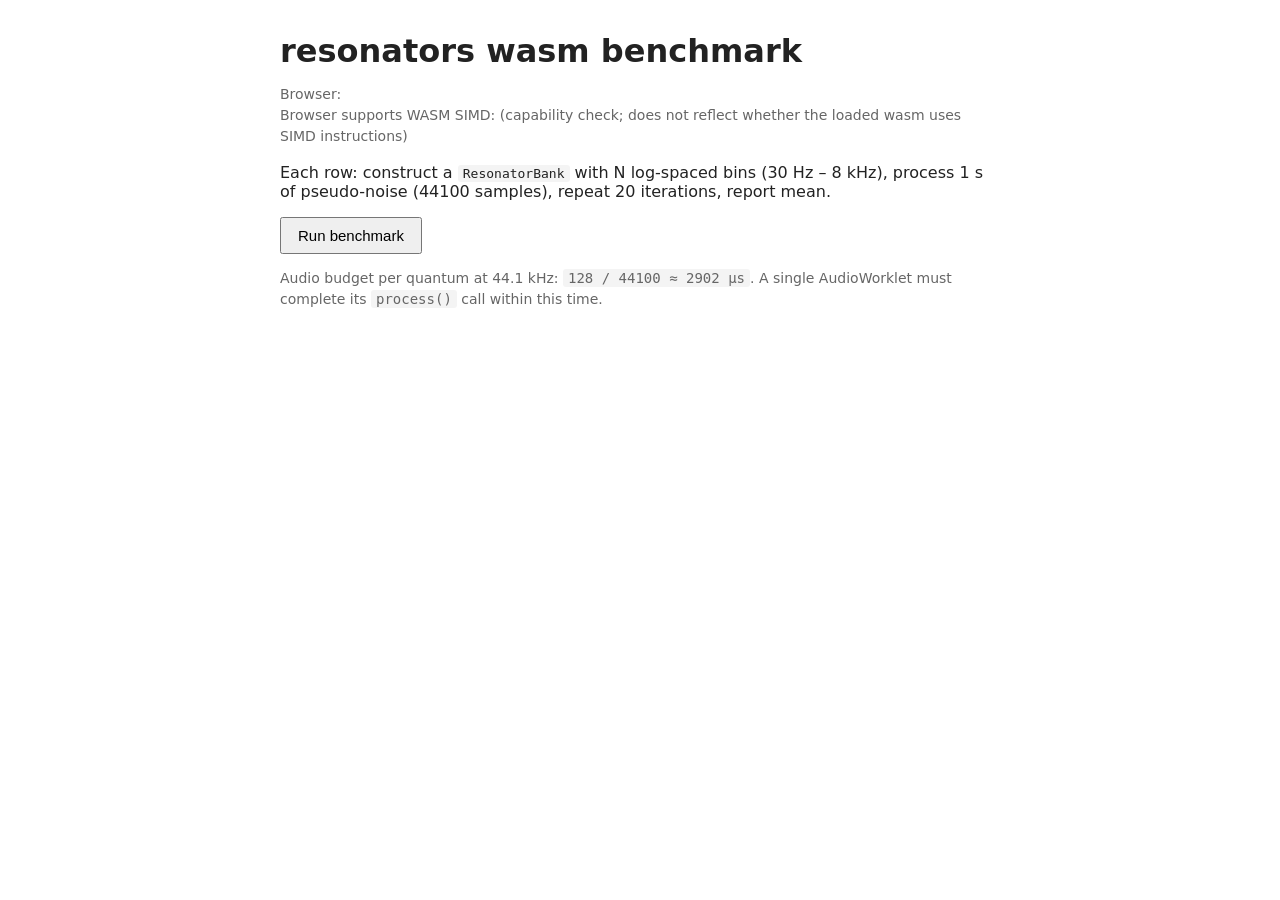
==== examples/web-bench/index.html @ 28d54997 "add in-browser wasm benchmark page" ====
<!DOCTYPE html>
<html lang="en">
<head>
  <meta charset="UTF-8">
  <title>resonators wasm benchmark</title>
  <style>
    body { font-family: system-ui, sans-serif; max-width: 720px; margin: 2em auto; padding: 0 1em; color: #222; }
    h1 { margin-bottom: 0.2em; }
    code { background: #f4f4f4; padding: 1px 5px; border-radius: 3px; }
    table { border-collapse: collapse; margin: 1em 0; }
    th, td { padding: 6px 14px; border-bottom: 1px solid #ddd; text-align: right; }
    th:first-child, td:first-child { text-align: left; }
    th { background: #f8f8f8; }
    button { padding: 8px 16px; font-size: 15px; cursor: pointer; }
    .meta { color: #666; font-size: 14px; line-height: 1.5; }
    .ok { color: #1a7f37; font-weight: 600; }
    .bad { color: #cf222e; font-weight: 600; }
    .running { color: #888; font-style: italic; }
  </style>
</head>
<body>
  <h1>resonators wasm benchmark</h1>
  <p class="meta">
    Browser: <span id="ua"></span><br>
    Browser supports WASM SIMD: <span id="simd"></span> (capability check; does not reflect whether the loaded wasm uses SIMD instructions)
  </p>

  <p>
    Each row: construct a <code>ResonatorBank</code> with N log-spaced bins (30 Hz – 8 kHz),
    process 1 s of pseudo-noise (44100 samples), repeat 20 iterations, report mean.
  </p>

  <button id="run">Run benchmark</button>
  <span id="status"></span>

  <table id="results" hidden>
    <thead>
      <tr>
        <th>bins</th>
        <th>ns / sample</th>
        <th>μs / 128-sample quantum</th>
        <th>% of audio budget @ 44.1 kHz</th>
      </tr>
    </thead>
    <tbody></tbody>
  </table>

  <p class="meta">
    Audio budget per quantum at 44.1 kHz: <code>128 / 44100 ≈ 2902 μs</code>.
    A single AudioWorklet must complete its <code>process()</code> call within this time.
  </p>

  <script type="module">
    import init, { ResonatorBank } from './pkg/resonators.js';

    const SAMPLE_RATE = 44100;
    const N_SAMPLES = SAMPLE_RATE;
    const WARMUP_ITERATIONS = 5;
    const ITERATIONS = 20;
    const BIN_COUNTS = [88, 264, 440, 880];
    const QUANTUM = 128;
    const QUANTUM_BUDGET_US = (QUANTUM / SAMPLE_RATE) * 1e6;

    document.getElementById('ua').textContent = navigator.userAgent;

    // Feature-detect WASM SIMD: validate a 1-instruction module containing v128.const.
    const simdBytes = new Uint8Array([
      0,97,115,109,1,0,0,0,1,5,1,96,0,1,123,3,2,1,0,
      10,10,1,8,0,65,0,253,15,253,98,11
    ]);
    const simdOk = WebAssembly.validate(simdBytes);
    const simdEl = document.getElementById('simd');
    simdEl.textContent = simdOk ? 'yes' : 'no';
    simdEl.className = simdOk ? 'ok' : 'bad';

    function logSpacedFreqs(n) {
      const freqs = new Float32Array(n);
      const lo = Math.log(30);
      const hi = Math.log(8000);
      const denom = Math.max(1, n - 1);
      for (let i = 0; i < n; i++) {
        freqs[i] = Math.exp(lo + (hi - lo) * i / denom);
      }
      return freqs;
    }

    function makeNoise(n) {
      const sig = new Float32Array(n);
      let x = 0xDEADBEEF | 0;
      for (let i = 0; i < n; i++) {
        x = (Math.imul(x, 1664525) + 1013904223) | 0;
        sig[i] = x / 2147483648;
      }
      return sig;
    }

    async function bench() {
      const status = document.getElementById('status');
      const tbody = document.querySelector('#results tbody');
      const table = document.getElementById('results');
      tbody.innerHTML = '';
      table.hidden = false;
      status.textContent = ' running…';
      status.className = 'running';

      // yield so the "running" text paints
      await new Promise(r => setTimeout(r, 0));

      const signal = makeNoise(N_SAMPLES);

      for (const nBins of BIN_COUNTS) {
        const freqs = logSpacedFreqs(nBins);
        const bank = new ResonatorBank(freqs, SAMPLE_RATE);
        for (let i = 0; i < WARMUP_ITERATIONS; i++) {
          bank.process_samples(signal);
        }

        const t0 = performance.now();
        for (let i = 0; i < ITERATIONS; i++) {
          bank.process_samples(signal);
        }
        const elapsed = performance.now() - t0;

        const nsPerSample = elapsed * 1e6 / ITERATIONS / N_SAMPLES;
        const usPerQuantum = nsPerSample * QUANTUM / 1000;
        const pct = (usPerQuantum / QUANTUM_BUDGET_US) * 100;

        const row = document.createElement('tr');
        row.innerHTML = `
          <td>${nBins}</td>
          <td>${nsPerSample.toFixed(0)}</td>
          <td>${usPerQuantum.toFixed(1)}</td>
          <td>${pct.toFixed(2)}%</td>
        `;
        tbody.appendChild(row);

        bank.free();
      }

      status.textContent = ' done.';
      status.className = '';
    }

    await init();
    document.getElementById('run').addEventListener('click', bench);
  </script>
</body>
</html>
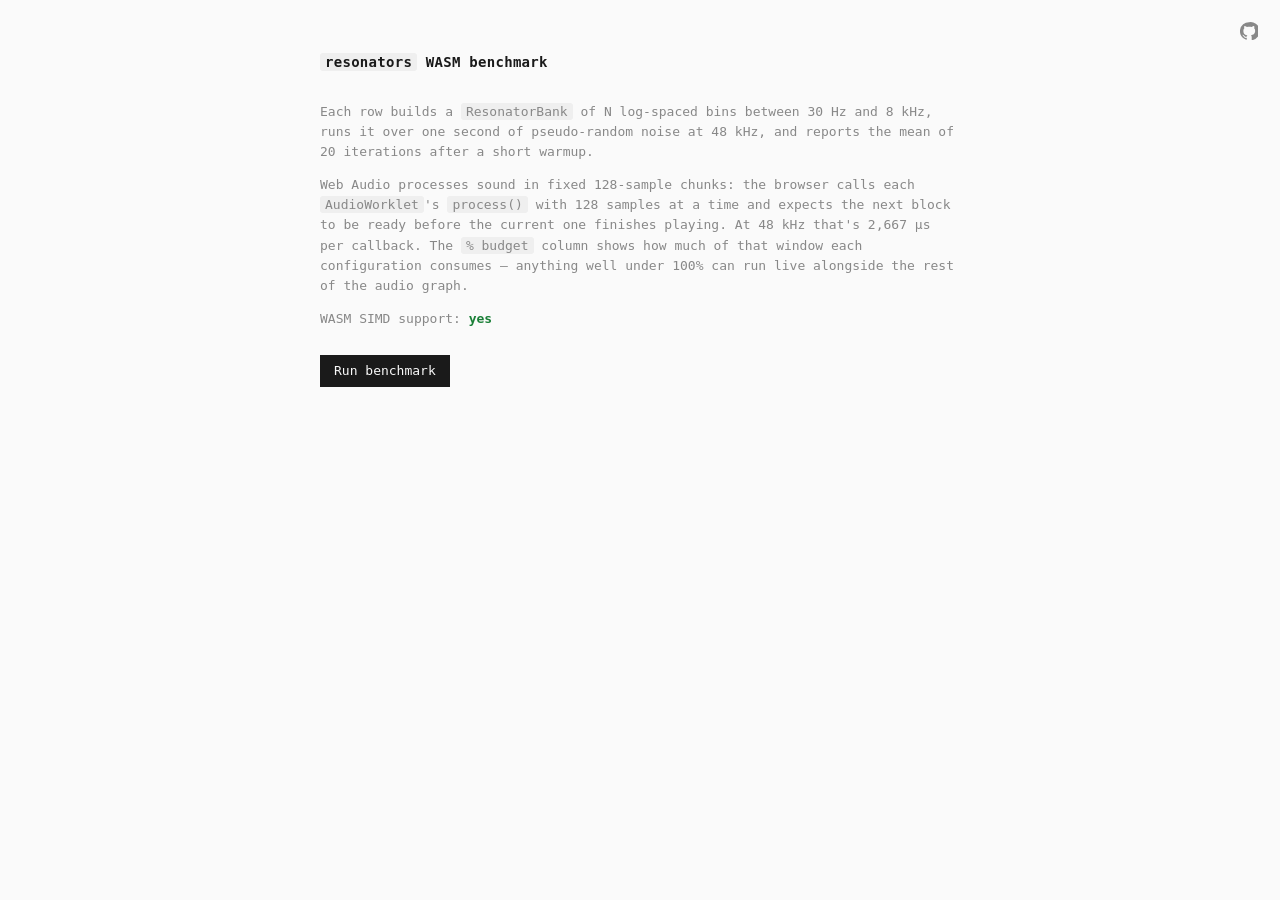
==== commit e17a8565: "polish web-bench, redesign web-spectrogram Bench: run benchmark in a module worker so the main threa" ====
--- a/examples/web-bench/index.html
+++ b/examples/web-bench/index.html
@@ -2,68 +2,102 @@
 <html lang="en">
 <head>
   <meta charset="UTF-8">
-  <title>resonators wasm benchmark</title>
+  <meta name="viewport" content="width=device-width, initial-scale=1">
+  <title>resonators WASM benchmark</title>
   <style>
-    body { font-family: system-ui, sans-serif; max-width: 720px; margin: 2em auto; padding: 0 1em; color: #222; }
-    h1 { margin-bottom: 0.2em; }
-    code { background: #f4f4f4; padding: 1px 5px; border-radius: 3px; }
-    table { border-collapse: collapse; margin: 1em 0; }
-    th, td { padding: 6px 14px; border-bottom: 1px solid #ddd; text-align: right; }
+    :root {
+      --fg: #1a1a1a;
+      --muted: #888;
+      --line: #e5e5e5;
+      --bg: #fafafa;
+    }
+    html, body { background: var(--bg); }
+    body {
+      font-family: ui-monospace, SFMono-Regular, Menlo, monospace;
+      max-width: 640px;
+      margin: 4em auto;
+      padding: 0 1.5em;
+      color: var(--fg);
+      font-size: 13px;
+      line-height: 1.55;
+    }
+    h1 { font-size: 14px; font-weight: 600; margin: 0 0 2em; letter-spacing: 0.02em; }
+    .meta { color: var(--muted); margin: 0 0 2em; }
+    .meta div { margin-bottom: 2px; }
+    button {
+      font: inherit;
+      background: var(--fg);
+      color: var(--bg);
+      border: none;
+      padding: 6px 14px;
+      cursor: pointer;
+    }
+    button:disabled { background: var(--muted); cursor: default; }
+    #status { margin-left: 12px; color: var(--muted); }
+    table { border-collapse: collapse; margin: 2em 0 0; width: 100%; }
+    th, td { padding: 6px 10px; text-align: right; border-bottom: 1px solid var(--line); }
     th:first-child, td:first-child { text-align: left; }
-    th { background: #f8f8f8; }
-    button { padding: 8px 16px; font-size: 15px; cursor: pointer; }
-    .meta { color: #666; font-size: 14px; line-height: 1.5; }
+    th { font-weight: 500; color: var(--muted); border-bottom-color: var(--fg); }
+    tr.pending td { color: var(--muted); }
+    code { background: #efefef; padding: 1px 5px; border-radius: 3px; }
     .ok { color: #1a7f37; font-weight: 600; }
     .bad { color: #cf222e; font-weight: 600; }
-    .running { color: #888; font-style: italic; }
+    .gh {
+      position: fixed;
+      top: 16px; right: 16px;
+      width: 30px; height: 30px;
+      display: grid; place-items: center;
+      color: var(--muted);
+      border-radius: 4px;
+      transition: color 120ms, background 120ms;
+    }
+    .gh:hover { color: var(--fg); background: #efefef; }
+    .gh svg { width: 18px; height: 18px; display: block; }
   </style>
 </head>
 <body>
-  <h1>resonators wasm benchmark</h1>
-  <p class="meta">
-    Browser: <span id="ua"></span><br>
-    Browser supports WASM SIMD: <span id="simd"></span> (capability check; does not reflect whether the loaded wasm uses SIMD instructions)
-  </p>
+  <a class="gh" href="https://github.com/jhartquist/resonators" target="_blank" rel="noopener" aria-label="GitHub">
+    <svg viewBox="0 0 24 24" fill="currentColor">
+      <path d="M12 .3a12 12 0 0 0-3.8 23.4c.6.1.8-.3.8-.6v-2c-3.3.7-4-1.6-4-1.6-.6-1.4-1.4-1.8-1.4-1.8-1.1-.7.1-.7.1-.7 1.2.1 1.9 1.3 1.9 1.3 1 1.8 2.8 1.3 3.5 1 .1-.8.4-1.3.8-1.6-2.6-.3-5.4-1.3-5.4-6 0-1.3.5-2.4 1.3-3.2-.1-.3-.6-1.5.1-3.2 0 0 1-.3 3.4 1.3 1-.3 2-.4 3.1-.4 1 0 2.1.1 3 .4 2.4-1.6 3.4-1.3 3.4-1.3.7 1.7.2 3 .1 3.2.8.8 1.3 1.9 1.3 3.2 0 4.6-2.8 5.6-5.5 5.9.5.4.9 1.2.9 2.4v3.6c0 .3.2.7.8.6A12 12 0 0 0 12 .3z"/>
+    </svg>
+  </a>
 
-  <p>
-    Each row: construct a <code>ResonatorBank</code> with N log-spaced bins (30 Hz – 8 kHz),
-    process 1 s of pseudo-noise (44100 samples), repeat 20 iterations, report mean.
-  </p>
+  <h1><code>resonators</code> WASM benchmark</h1>
 
-  <button id="run">Run benchmark</button>
-  <span id="status"></span>
+  <div class="meta">
+    <p>
+      Each row builds a <code>ResonatorBank</code> of N log-spaced bins between 30 Hz and 8 kHz,
+      runs it over one second of pseudo-random noise at 48 kHz, and reports the
+      mean of 20 iterations after a short warmup.
+    </p>
+    <p>
+      Web Audio processes sound in fixed 128-sample chunks: the browser calls each
+      <code>AudioWorklet</code>'s <code>process()</code> with 128 samples at a time and
+      expects the next block to be ready before the current one finishes playing. At
+      48 kHz that's 2,667 μs per callback. The <code>% budget</code> column shows how
+      much of that window each configuration consumes — anything well under 100% can
+      run live alongside the rest of the audio graph.
+    </p>
+    <p>WASM SIMD support: <span id="simd"></span></p>
+  </div>
+
+  <button id="run">Run benchmark</button><span id="status"></span>
 
   <table id="results" hidden>
     <thead>
       <tr>
-        <th>bins</th>
+        <th># bins</th>
         <th>ns / sample</th>
-        <th>μs / 128-sample quantum</th>
-        <th>% of audio budget @ 44.1 kHz</th>
+        <th>μs / quantum</th>
+        <th>% budget</th>
       </tr>
     </thead>
     <tbody></tbody>
   </table>
 
-  <p class="meta">
-    Audio budget per quantum at 44.1 kHz: <code>128 / 44100 ≈ 2902 μs</code>.
-    A single AudioWorklet must complete its <code>process()</code> call within this time.
-  </p>
+  <script type="module">
+    const BIN_COUNTS = [88, 264, 440, 880];
 
-  <script type="module">
-    import init, { ResonatorBank } from './pkg/resonators.js';
-
-    const SAMPLE_RATE = 44100;
-    const N_SAMPLES = SAMPLE_RATE;
-    const WARMUP_ITERATIONS = 5;
-    const ITERATIONS = 20;
-    const BIN_COUNTS = [88, 264, 440, 880];
-    const QUANTUM = 128;
-    const QUANTUM_BUDGET_US = (QUANTUM / SAMPLE_RATE) * 1e6;
-
-    document.getElementById('ua').textContent = navigator.userAgent;
-
-    // Feature-detect WASM SIMD: validate a 1-instruction module containing v128.const.
     const simdBytes = new Uint8Array([
       0,97,115,109,1,0,0,0,1,5,1,96,0,1,123,3,2,1,0,
       10,10,1,8,0,65,0,253,15,253,98,11
@@ -73,76 +107,56 @@
     simdEl.textContent = simdOk ? 'yes' : 'no';
     simdEl.className = simdOk ? 'ok' : 'bad';
 
-    function logSpacedFreqs(n) {
-      const freqs = new Float32Array(n);
-      const lo = Math.log(30);
-      const hi = Math.log(8000);
-      const denom = Math.max(1, n - 1);
-      for (let i = 0; i < n; i++) {
-        freqs[i] = Math.exp(lo + (hi - lo) * i / denom);
+    const runBtn = document.getElementById('run');
+    const status = document.getElementById('status');
+    const table = document.getElementById('results');
+    const tbody = table.querySelector('tbody');
+
+    function renderSkeleton() {
+      tbody.innerHTML = '';
+      for (const n of BIN_COUNTS) {
+        const tr = document.createElement('tr');
+        tr.className = 'pending';
+        tr.innerHTML = `<td>${n}</td><td>—</td><td>—</td><td>—</td>`;
+        tbody.appendChild(tr);
       }
-      return freqs;
     }
 
-    function makeNoise(n) {
-      const sig = new Float32Array(n);
-      let x = 0xDEADBEEF | 0;
-      for (let i = 0; i < n; i++) {
-        x = (Math.imul(x, 1664525) + 1013904223) | 0;
-        sig[i] = x / 2147483648;
-      }
-      return sig;
+    function fillRow(index, { bins, nsPerSample, usPerQuantum, pct }) {
+      const tr = tbody.children[index];
+      tr.className = '';
+      tr.innerHTML = `
+        <td>${bins}</td>
+        <td>${nsPerSample.toFixed(0)}</td>
+        <td>${usPerQuantum.toFixed(0)}</td>
+        <td>${pct.toFixed(2)}%</td>
+      `;
     }
 
-    async function bench() {
-      const status = document.getElementById('status');
-      const tbody = document.querySelector('#results tbody');
-      const table = document.getElementById('results');
-      tbody.innerHTML = '';
+    runBtn.addEventListener('click', () => {
+      runBtn.disabled = true;
       table.hidden = false;
-      status.textContent = ' running…';
-      status.className = 'running';
+      renderSkeleton();
+      status.textContent = ' starting…';
 
-      // yield so the "running" text paints
-      await new Promise(r => setTimeout(r, 0));
-
-      const signal = makeNoise(N_SAMPLES);
-
-      for (const nBins of BIN_COUNTS) {
-        const freqs = logSpacedFreqs(nBins);
-        const bank = new ResonatorBank(freqs, SAMPLE_RATE);
-        for (let i = 0; i < WARMUP_ITERATIONS; i++) {
-          bank.process_samples(signal);
+      const worker = new Worker('./bench.worker.js', { type: 'module' });
+      worker.onmessage = (e) => {
+        const msg = e.data;
+        if (msg.type === 'start') {
+          status.textContent = ` running ${msg.bins} bins (${msg.index + 1}/${BIN_COUNTS.length})…`;
+        } else if (msg.type === 'row') {
+          fillRow(msg.index, msg);
+        } else if (msg.type === 'done') {
+          status.textContent = ' done.';
+          runBtn.disabled = false;
+          worker.terminate();
+        } else if (msg.type === 'error') {
+          status.textContent = ` error: ${msg.message}`;
+          runBtn.disabled = false;
+          worker.terminate();
         }
-
-        const t0 = performance.now();
-        for (let i = 0; i < ITERATIONS; i++) {
-          bank.process_samples(signal);
-        }
-        const elapsed = performance.now() - t0;
-
-        const nsPerSample = elapsed * 1e6 / ITERATIONS / N_SAMPLES;
-        const usPerQuantum = nsPerSample * QUANTUM / 1000;
-        const pct = (usPerQuantum / QUANTUM_BUDGET_US) * 100;
-
-        const row = document.createElement('tr');
-        row.innerHTML = `
-          <td>${nBins}</td>
-          <td>${nsPerSample.toFixed(0)}</td>
-          <td>${usPerQuantum.toFixed(1)}</td>
-          <td>${pct.toFixed(2)}%</td>
-        `;
-        tbody.appendChild(row);
-
-        bank.free();
-      }
-
-      status.textContent = ' done.';
-      status.className = '';
-    }
-
-    await init();
-    document.getElementById('run').addEventListener('click', bench);
+      };
+    });
   </script>
 </body>
 </html>
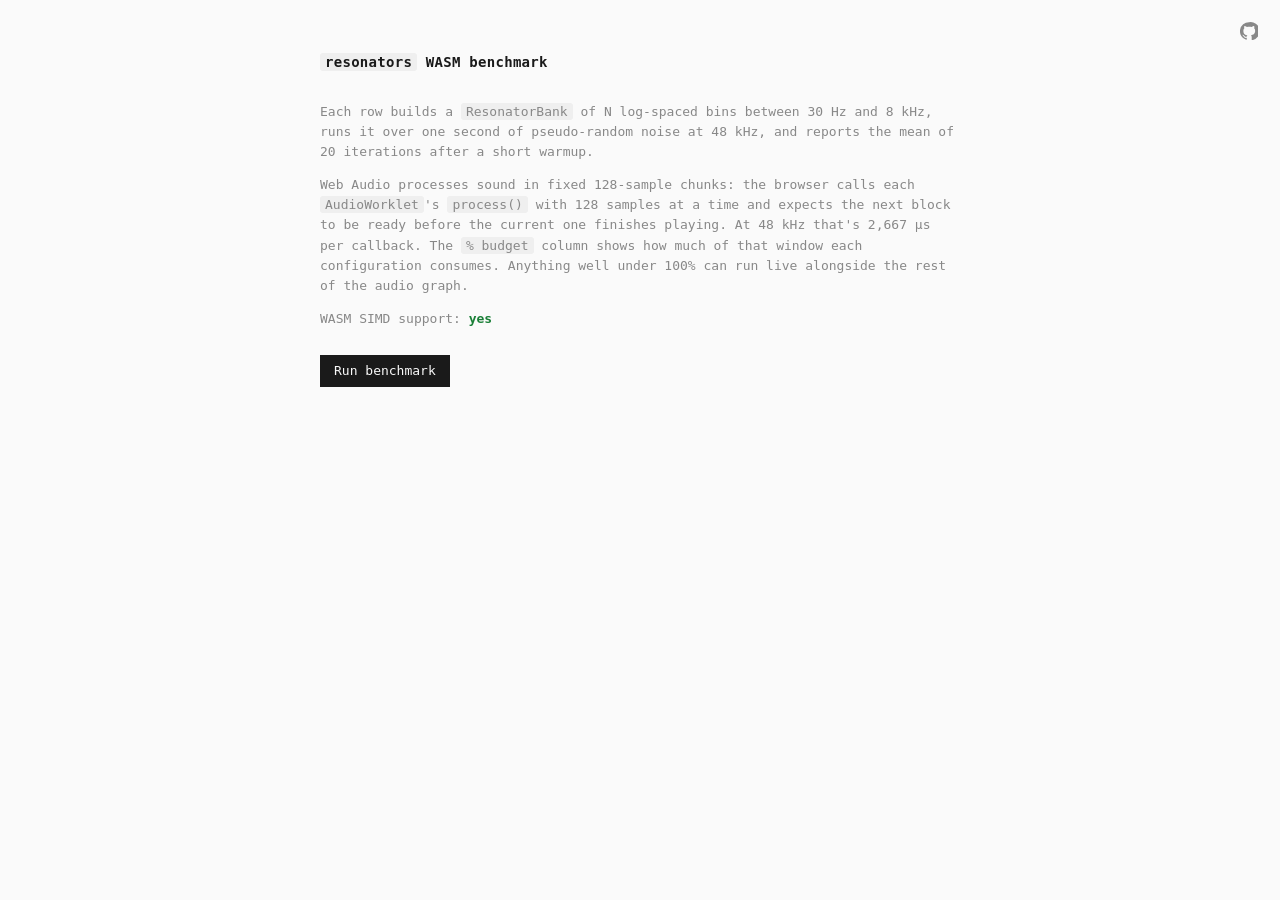
==== commit 96134638: "bench: split budget explanation into two sentences" ====
--- a/examples/web-bench/index.html
+++ b/examples/web-bench/index.html
@@ -75,7 +75,7 @@
       <code>AudioWorklet</code>'s <code>process()</code> with 128 samples at a time and
       expects the next block to be ready before the current one finishes playing. At
       48 kHz that's 2,667 μs per callback. The <code>% budget</code> column shows how
-      much of that window each configuration consumes — anything well under 100% can
+      much of that window each configuration consumes. Anything well under 100% can
       run live alongside the rest of the audio graph.
     </p>
     <p>WASM SIMD support: <span id="simd"></span></p>
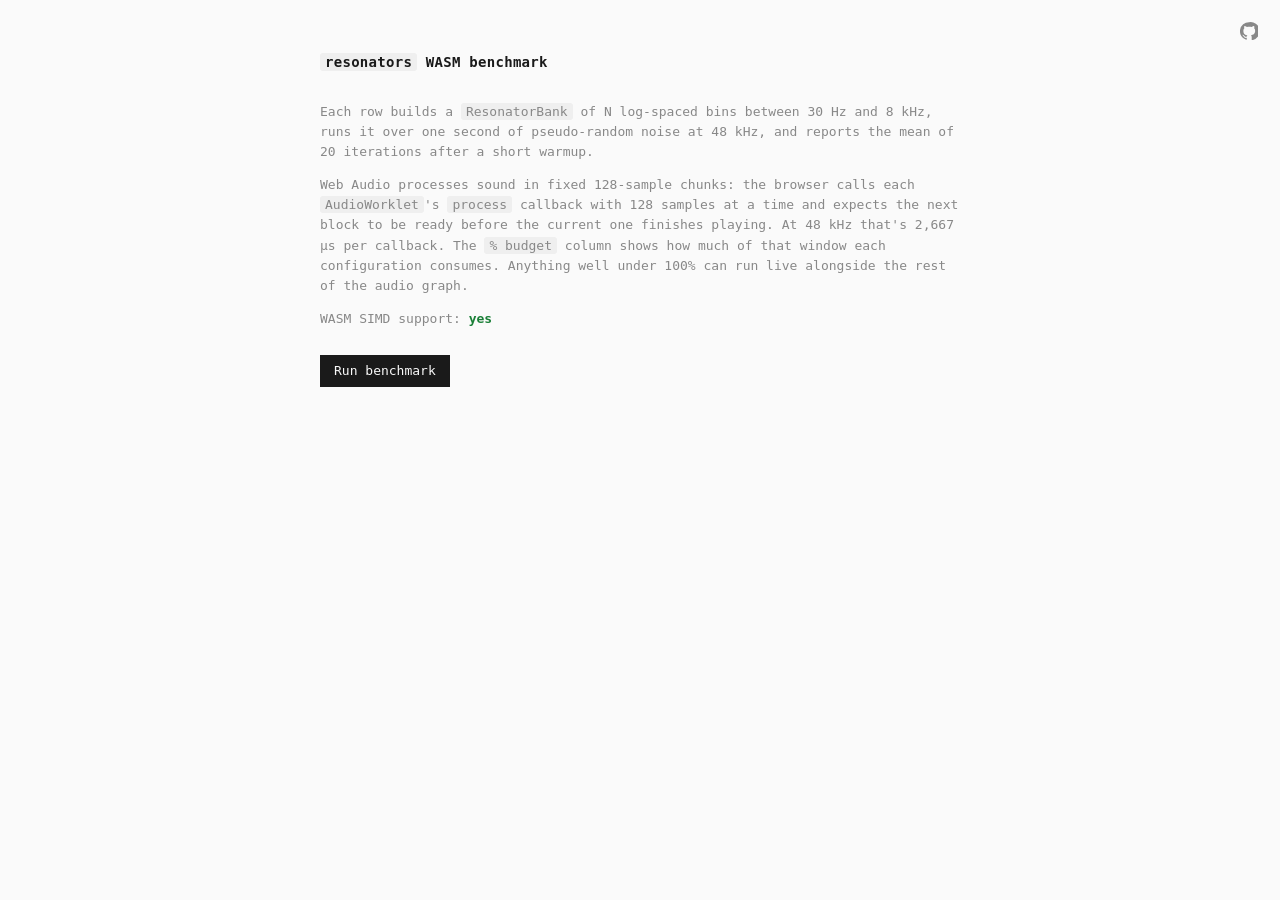
==== commit 696260a2: "bench: reword 'process()' as 'process callback' in intro prose" ====
--- a/examples/web-bench/index.html
+++ b/examples/web-bench/index.html
@@ -72,8 +72,9 @@
     </p>
     <p>
       Web Audio processes sound in fixed 128-sample chunks: the browser calls each
-      <code>AudioWorklet</code>'s <code>process()</code> with 128 samples at a time and
-      expects the next block to be ready before the current one finishes playing. At
+      <code>AudioWorklet</code>'s <code>process</code> callback with 128 samples at a
+      time and expects the next block to be ready before the current one finishes
+      playing. At
       48 kHz that's 2,667 μs per callback. The <code>% budget</code> column shows how
       much of that window each configuration consumes. Anything well under 100% can
       run live alongside the rest of the audio graph.
